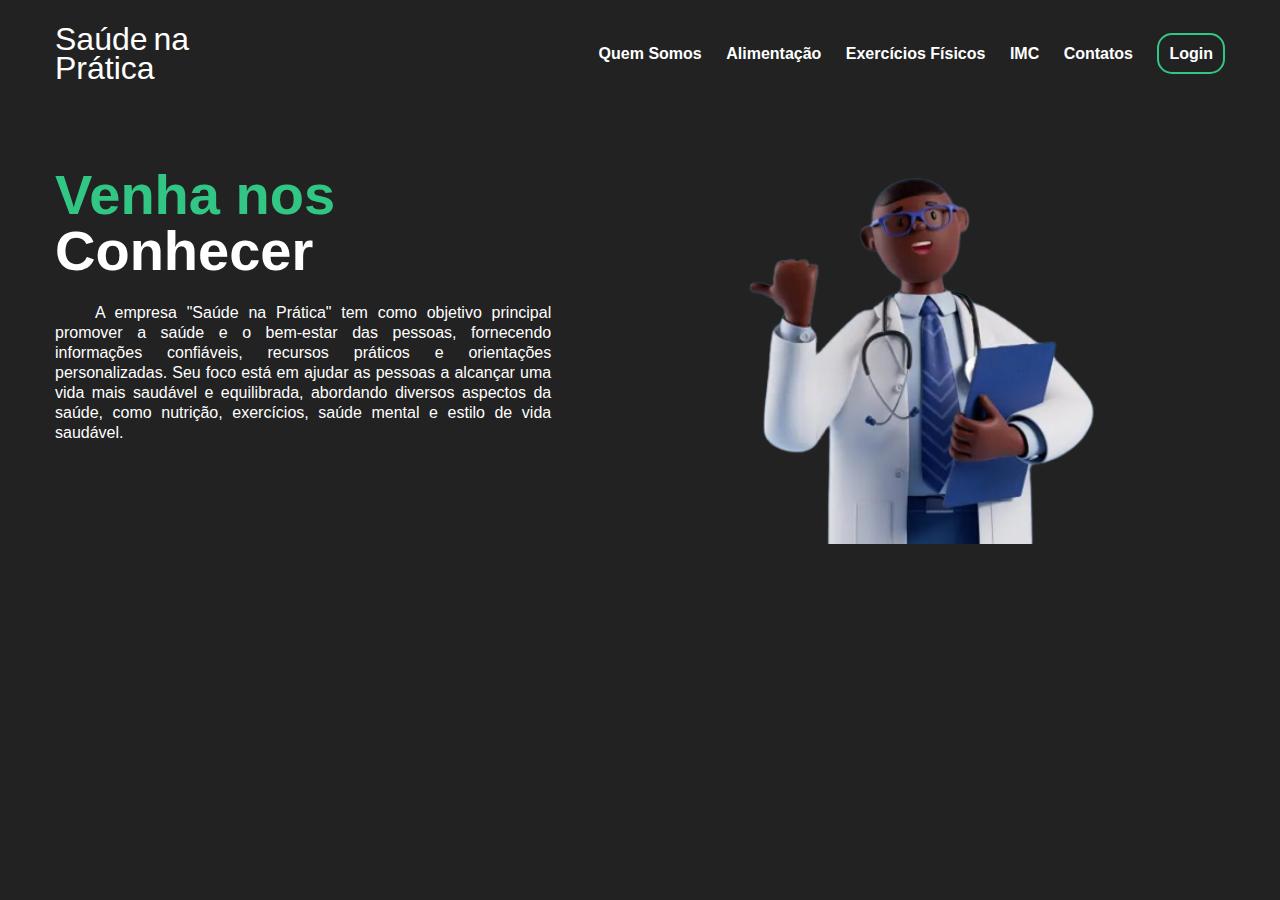
==== index.html @ 62c94070 "atualizado" ====
<!DOCTYPE html>
<html lang="pt-BR">

<head>
    <meta charset="UTF-8">
    <link rel="icon" type="image/x-icon" href="media/icon.png">
    <link rel="stylesheet" href="index/index.css">
    <link rel="stylesheet" href="index/index_media.css">
    <title>Saúde na Prática</title>
    
</head>

<body>
    <header>
        <div id="title">
            <h1>Saúde na</h1>
            <h1>Prática</h1>
        </div>

        <ul>
            <li><a href="index.html">Quem Somos</a></li>
            <li><a href="Alimentacao.html">Alimentação</a></li>
            <li><a href="ExerciciosFisicos.html">Exercícios Físicos</a></li>
            <li><a href="IMC.html">IMC</a></li>
            <li><a href="Contatos.html">Contatos</a></li>
            <li><a href="Login.html" id="login-btn">Login</a></li>
        </ul>
    </header>

    <main>
        <anside>
            <h2><span>Venha nos</span></h2>
            <h2>Conhecer</h2>
            <p>
                A empresa "Saúde na Prática" tem como objetivo principal promover a saúde e o bem-estar das pessoas,
                fornecendo informações confiáveis, recursos práticos e orientações personalizadas. Seu foco está em
                ajudar as pessoas a alcançar uma vida mais saudável e equilibrada, abordando diversos aspectos da saúde,
                como nutrição, exercícios, saúde mental e estilo de vida saudável.
            </p>
        </anside>

        <article>
            <img src="media/medico.png" alt="medico-index">
        </article>
    </main>

</body>

</html>
---- index/index.css ----
body {
    background-color: rgb(34,34,34);
    color: white;
    font-family: Arial, Helvetica, sans-serif;
    max-width: 1200px;
    margin: 0 auto;
    padding: 15px;
    box-sizing: border-box
}

header {
    display: flex;
    flex-direction: row;
    justify-content: space-between; 
    align-items: center;
}

#title{
    flex-direction: column;
    line-height: 7px;
    word-spacing: -3px;
}

li{
    display: inline-block;
    margin-left: 20px;
}

h1{
    font-weight: 200;
}

main{
    display: flex;
    flex-direction: row;
    margin-top: 50px;
}

h2{
    font-size: 56px;
    line-height: 10px;
    font-family: Arial, Helvetica, sans-serif;
}
a{
    color: white;
    text-decoration: none;
    font-weight: bold;
}

a:hover{
color: rgb(57, 255, 166, 0.744);
transition: 0.3s all;
}

#login-btn{
    border: 2px solid rgb(57, 255, 166, 0.744);
    padding: 10px;
    border-radius: 15px;
}

#login-btn:hover{
    background-color: rgb(57, 255, 166, 0.744);
    color: white;
}

h1{
    font-weight: 200;
}

main{
    display: flex;
    flex-direction: row;
    margin-top: 50px;
}

h2{
    font-size: 56px;
    line-height: 10px;
}

span{
    color: rgb(57, 255, 166, 0.744);
}

p{
    line-height: 20px;
    max-width: 500px;
    font-family: Arial, Helvetica, sans-serif;
    text-align: justify;
    text-indent: 40px;
}

img{
    width: 110%;
}
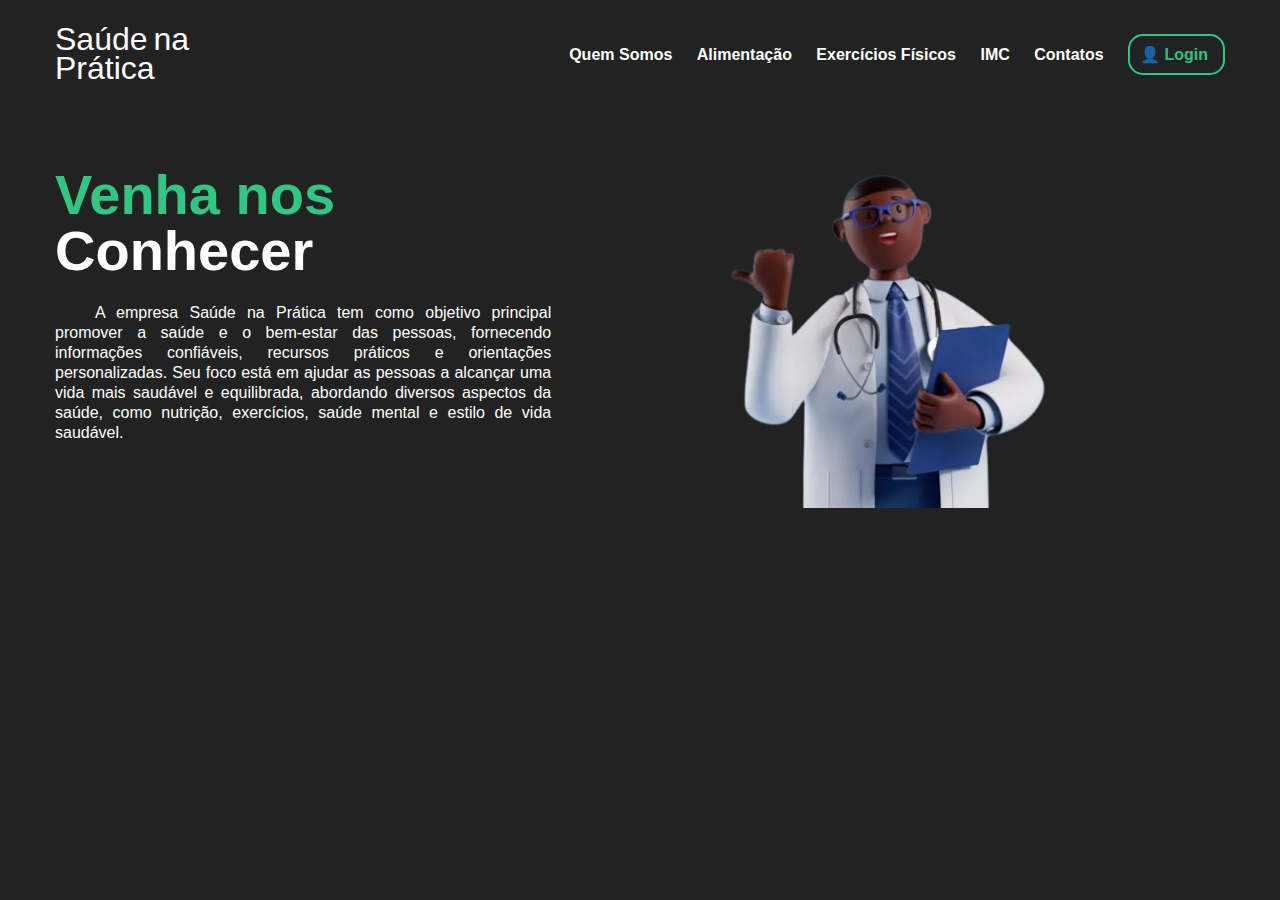
==== commit 6fa7738d: "Atualizado - 28/11" ====
--- a/index.html
+++ b/index.html
@@ -6,6 +6,7 @@
     <link rel="icon" type="image/x-icon" href="media/icon.png">
     <link rel="stylesheet" href="index/index.css">
     <link rel="stylesheet" href="index/index_media.css">
+    <script src="index/index.js"></script>
     <title>Saúde na Prática</title>
     
 </head>
@@ -23,7 +24,8 @@
             <li><a href="ExerciciosFisicos.html">Exercícios Físicos</a></li>
             <li><a href="IMC.html">IMC</a></li>
             <li><a href="Contatos.html">Contatos</a></li>
-            <li><a href="Login.html" id="login-btn">Login</a></li>
+            <li><a href="Login.html" id="login-btn">
+                <span class="user-icon">👤 Login</span></a></li>
         </ul>
     </header>
 
@@ -32,7 +34,7 @@
             <h2><span>Venha nos</span></h2>
             <h2>Conhecer</h2>
             <p>
-                A empresa "Saúde na Prática" tem como objetivo principal promover a saúde e o bem-estar das pessoas,
+                A empresa Saúde na Prática tem como objetivo principal promover a saúde e o bem-estar das pessoas,
                 fornecendo informações confiáveis, recursos práticos e orientações personalizadas. Seu foco está em
                 ajudar as pessoas a alcançar uma vida mais saudável e equilibrada, abordando diversos aspectos da saúde,
                 como nutrição, exercícios, saúde mental e estilo de vida saudável.
--- a/index/index.css
+++ b/index/index.css
@@ -6,6 +6,10 @@
     margin: 0 auto;
     padding: 15px;
     box-sizing: border-box
+}
+
+.user-icon {
+    margin-right: 5px; /* Espaçamento entre o ícone e o texto */
 }
 
 header {
@@ -91,6 +95,6 @@
 }
 
 img{
-    width: 110%;
+    width: 100%;
 }
 
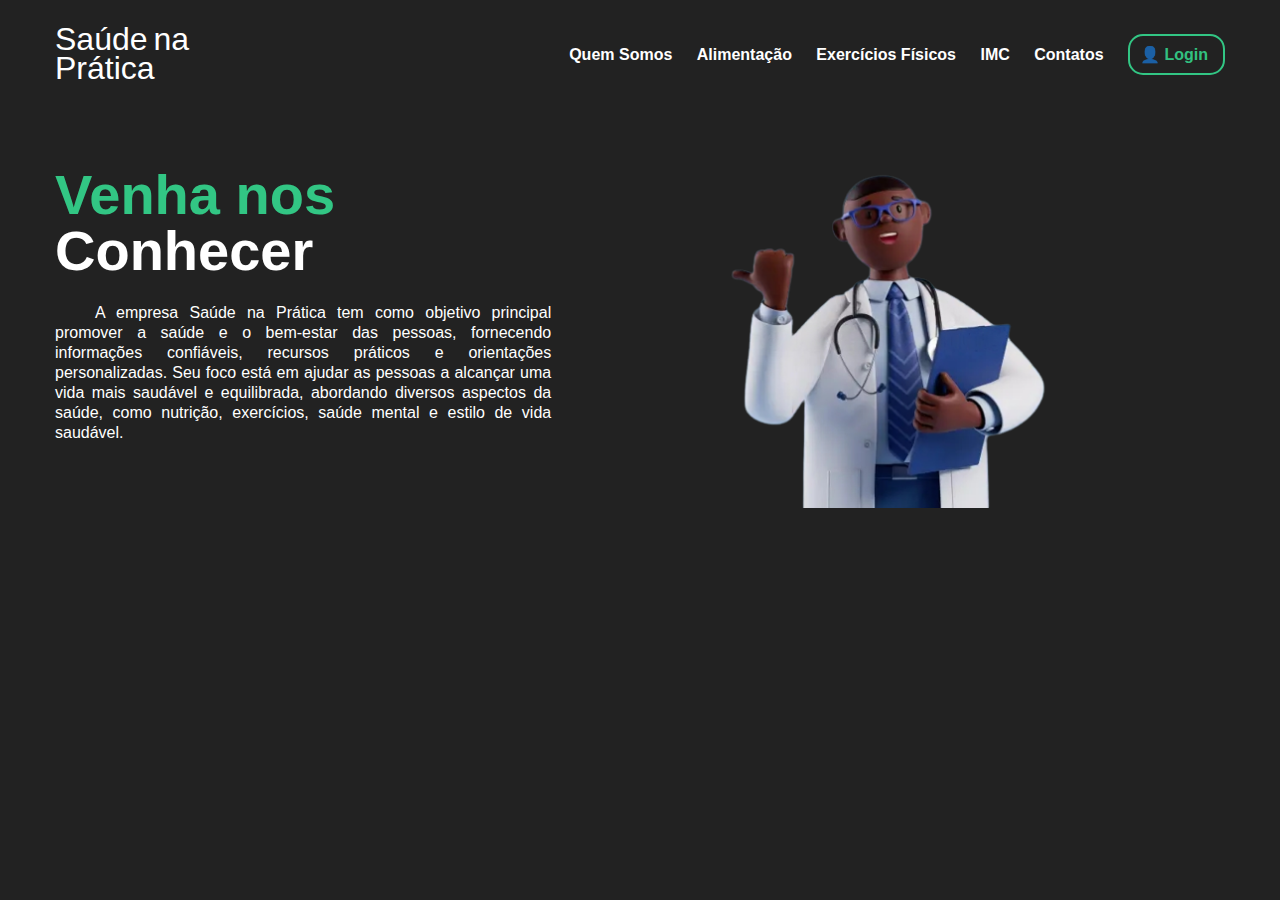
==== commit 935fbb0a: "Atualizado 30/11" ====
--- a/index.html
+++ b/index.html
@@ -8,14 +8,15 @@
     <link rel="stylesheet" href="index/index_media.css">
     <script src="index/index.js"></script>
     <title>Saúde na Prática</title>
-    
 </head>
 
 <body>
     <header>
         <div id="title">
-            <h1>Saúde na</h1>
-            <h1>Prática</h1>
+            <a href="index.html">
+                <h1>Saúde na</h1>
+                <h1>Prática</h1>
+            </a>
         </div>
 
         <ul>
@@ -24,8 +25,7 @@
             <li><a href="ExerciciosFisicos.html">Exercícios Físicos</a></li>
             <li><a href="IMC.html">IMC</a></li>
             <li><a href="Contatos.html">Contatos</a></li>
-            <li><a href="Login.html" id="login-btn">
-                <span class="user-icon">👤 Login</span></a></li>
+            <li><a href="Login.html" id="login-btn"><span class="user-icon">👤 Login</span></a></li>
         </ul>
     </header>
 
@@ -45,7 +45,6 @@
             <img src="media/medico.png" alt="medico-index">
         </article>
     </main>
-
 </body>
 
-</html>+</html>
--- a/index/index.css
+++ b/index/index.css
@@ -9,7 +9,7 @@
 }
 
 .user-icon {
-    margin-right: 5px; /* Espaçamento entre o ícone e o texto */
+    margin-right: 5px;
 }
 
 header {
@@ -77,6 +77,11 @@
     margin-top: 50px;
 }
 
+#title:hover {
+    color: rgba(57, 255, 166, 0.744);
+    transition: color 0.75s ease;
+}
+
 h2{
     font-size: 56px;
     line-height: 10px;
